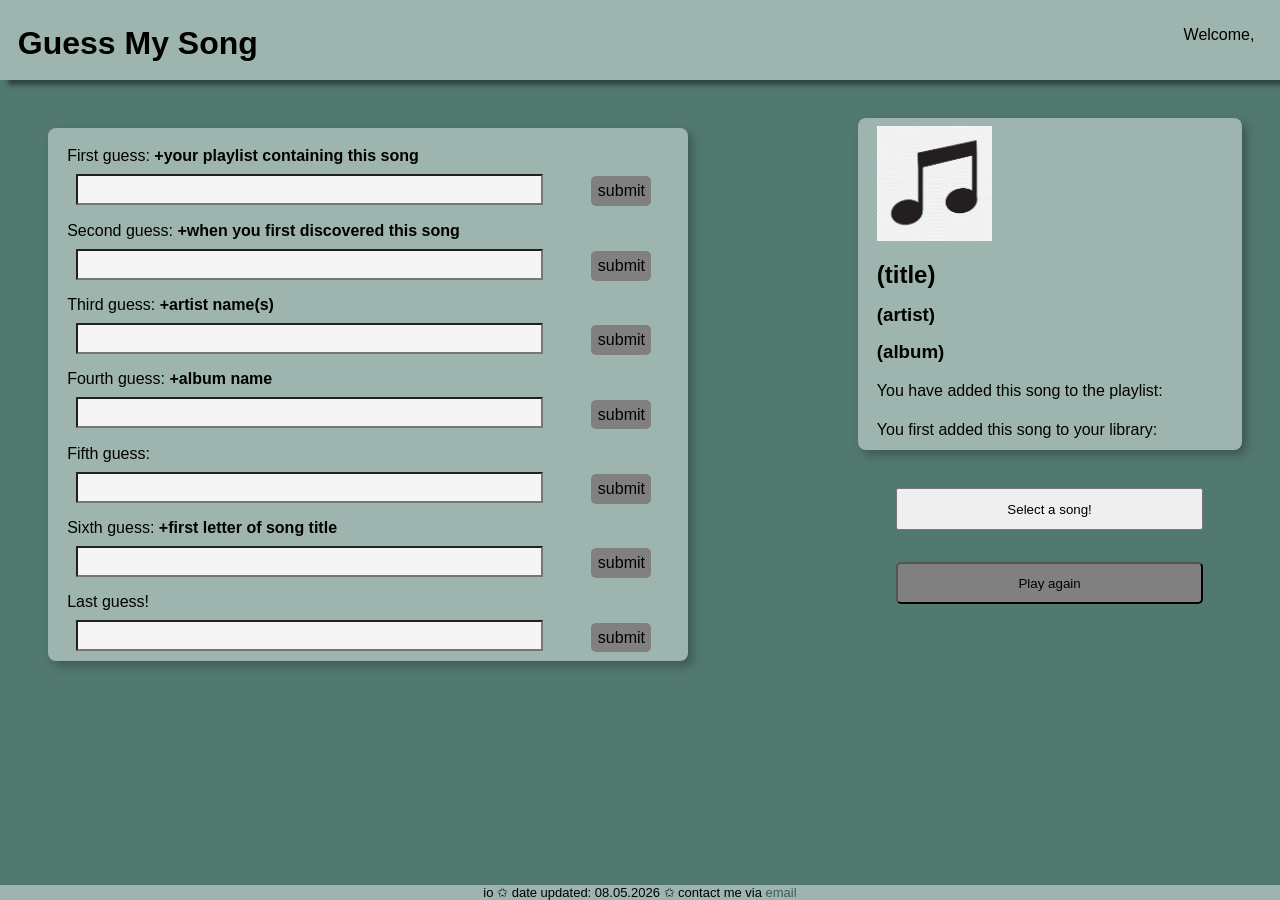
==== login-success.html @ 2dd5ab66 "reset button no longer looking crazy" ====
<!DOCTYPE html>
<html lang="en">
    <head>
        <title>Guess My Song</title>
        <meta charset="utf-8">
        <link rel="stylesheet" href="css/styles.css">
        <script src="js/script.js"></script>
        <meta name="viewport" content="width=device-width, initial-scale=1.0">
    </head>

    <body onload="requestProfile()">
        <div id="box">
            <header>
                <h1> &nbsp; Guess My Song</h1>
            </header>
    
            <nav>
                <p>Welcome, <span id="name"></span></p>
            </nav>
        </div>
        
        <main>
            <!-- <p>should eventually be multiselect but for now we'll do text areas and they'll have to guess perfectly</p>
            <p>
                on right should be a mockup of the song image stuff in spotify, so like a big square where the album art 
                will go, title and artist as normal. then under, it'll be a couple labels (playlists, genres). as clues 
                are given, things are filled in. and if someone guesses a song that shares traits with the actual answer, 
                those shared traits should be filled in. eg if the song is king for a day and i guess disasterology, ptv 
                should be filled in as the artist
            </p>
            <p>
                and then only the first guess stuff should propogate initially; the submit() function will validate the guess 
                and either end the game and call win() or will propogate the next set of guesses and add additional clues as 
                needed. the last guess stuff will call finalSubmit() which just validates guess and says whether they won or lost
            </p> -->
            <form>
                <div id="1">
                    <label for="guess1">First guess: <b>+your playlist containing this song</b></label>
                    <input type="text" id="answer1" name="answer1">
                    <label onclick="submit(1)" class="submit" id="submit1">submit</label>
                </div>

                <div id="2">
                    <label for="guess2">Second guess: <b>+when you first discovered this song</b></label>
                    <input type="text" id="answer2" name="answer2">
                    <label onclick="submit(2)" class="submit" id="submit2">submit</label>
                </div>
                
                <div id="3">
                    <label for="guess3">Third guess: <b>+artist name(s)</b></label>
                    <input type="text" id="answer3" name="answer3">
                    <label onclick="submit(3)" class="submit" id="submit3">submit</label>
                </div>
                
                <div id="4">
                    <label for="guess4">Fourth guess: <b>+album name</b></label>
                    <input type="text" id="answer4" name="answer4">
                    <label onclick="submit(4)" class="submit" id="submit4">submit</label>
                </div>
                
                <div id="5">
                    <label for="guess5">Fifth guess:</label>
                    <input type="text" id="answer5" name="answer5">
                    <label onclick="submit(5)" class="submit" id="submit5">submit</label>
                </div>
                
                <div id="6">
                    <label for="guess6">Sixth guess: <b>+first letter of song title</b></label>
                    <input type="text" id="answer6" name="answer6">
                    <label onclick="submit(6)" class="submit" id="submit6">submit</label>
                </div>
                
                <div id="7">
                    <label for="guess7">Last guess!</label>
                    <input type="text" id="answer7" name="answer7">
                    <label onclick="submitFinal()" class="submit" id="submit7">submit</label>
                </div>
            </form>

            <div id="display">
                <img src="images/blank.jpg" width="30%" height="30%" alt="" id="display-image">
                <h2 id="display-title">(title)</h2>
                <h3 id="display-artists">(artist)</h3>
                <h3 id="display-album">(album)</h3>
                <p>You have added this song to the playlist: <span id="display-playlist"></span></p>
                <p>You first added this song to your library: <span id="display-added"></span></p>
            </div>

            <div id="gamestate"style="margin-bottom: 1em;">
                <button onclick="start()" id="start" >Select a song!</button>
            </div>

            <div style="pointer-events: none; margin-top: 1em;" id="reset">
                <a href="index.html"><button id="reset-button" style="background-color: gray; border-radius: 5px;">Play again</button></a>
            </div>
        </main>
        <footer>
            <p>io ✩ date updated: 08.05.2026 ✩ contact me via <a href="mailto:eandepaul@gmail.com">email</a></p>
        </footer>
    </body>
</html>
---- css/styles.css ----
:root {
  --image_height: 100px;
}

/* CSS reset */
* {
    margin: 0;
    padding: 0;
    font-family:'Franklin Gothic Medium', 'Arial Narrow', Arial, sans-serif;
}

body {
    background-color: #52796F;
}

#box {
    position: sticky;
    top: 0;
    height: calc(var(--image_height) - 20px);
    width: 100%;
    background-color: #9eb5af;
    z-index: 0;
    box-shadow: 8px 5px 5px rgba(0, 0, 0, 0.45);
    margin-bottom: 0;
}

header {
    float: left;
    padding-top: 25px;
}

nav {
    float: right;
    margin: 1%;
    padding: 1%;
    position: sticky;
    z-index: 1;
}
nav ul {
    display: flex;
}
nav ul li {
    flex-direction: row;
    list-style-type: none;
    justify-content: space-evenly;
}
nav ul li a {
    text-decoration: none;
    padding: 15px 25px 15px 25px;
    color: rgb(10, 92, 40);
    border-radius: 15px;
    transition: 1s ease;
    padding: 10px 20px 10px 20px;
    margin-right: 1em;
    outline: 1px rgb(10, 92, 40) solid;
    box-shadow: #52796F 5px 5px;
}
nav ul li a.highlighted {
    outline: 1px rgb(10, 92, 40) solid;
    background-color: rgb(72, 110, 86);
    color: white;
}
nav ul li a:hover {
    box-shadow: none;
}

main {
    clear: both;
    width: 100%;
    height: 100%;
}
main ul {
    margin-left: 20px;
}
main p {
    text-indent: 2em;
    line-height: 1.5em;
}
main a {
    color: #689a8d;
    text-decoration: none;
    transition: 0.5s ease;
    border-bottom: 1px solid transparent;
}
main a:hover {
    border-color: #689a8d;
}

footer {
    font-size: small;
    position: fixed;
    bottom: 0;
    width: 100%;
    margin-top: 0;
    padding-top: 0;
    border-top: solid 1px #52796F;
    background-color: #9eb5af;
}
footer p {
    text-align: center;
}
footer a {
    color: #3c5a52;
    text-decoration: none;
    transition: 0.5s ease;
    border-bottom: 1px solid transparent;
}
footer a:hover {
    border-color: #689a8d;
    color: whitesmoke;
}

/* gameplay stuff!!!===========================================================================================================*/

form {
    width: 50%;
    float: left;
    margin: 3em;
    background-color: #9eb5af;
    border-radius: 8px;
    box-shadow: #3c5a52 5px 5px 10px;
}
form > * {
    padding: 3%;
    pointer-events: auto;
}

form input, form button {
    pointer-events: none;
    display: inline;
    float: left;
    margin: 1.5%;
    padding: 1%;
}
form button {
    float: right;
    margin-left: 0;
}
form label {
    display: block;
    clear: both;
}
form label.submit {
    display: inline;
    background-color: gray;
    border-radius: 5px;
    padding: 0.4em;
    position: relative;
    top: 1.1em;
    left: 3em;
    pointer-events: none;
}
form label.submit:hover {
    background-color: lightgray;
    box-shadow: #3c5a52 2.5px 2.5px 5px;
}
form input {
    width: 75%;
    margin-right: 0;
    pointer-events: none;
    background-color: whitesmoke;
}

#display {
    width: 30%;
    float: right;
    margin: 3%;
    background-color: #9eb5af;
    border-radius: 8px;
    box-shadow: #3c5a52 5px 5px 10px;
}
#display p, #display img, #display h3, #display h2 {
    text-indent: 0;
    padding: 2% 5%;
}

#gamestate, #reset {
    width: 30%;
    float: right;
    margin: 3%;
    margin-top: 0;
    border-radius: 8px;
}
#gamestate button, #reset a button {
    width: 80%;
    margin: 0 10%;
    padding: 3% 0;
}


/* media queries */
@media (max-width: 800px) {
    nav ul li a {
        padding: 10px 20px 10px 20px;
    }
}

@media (max-width: 600px) {
    nav {
        top: 0;
    }

    nav ul li a {
        padding: 5px 10px 5px 10px;
        font-size: small;
    }
}
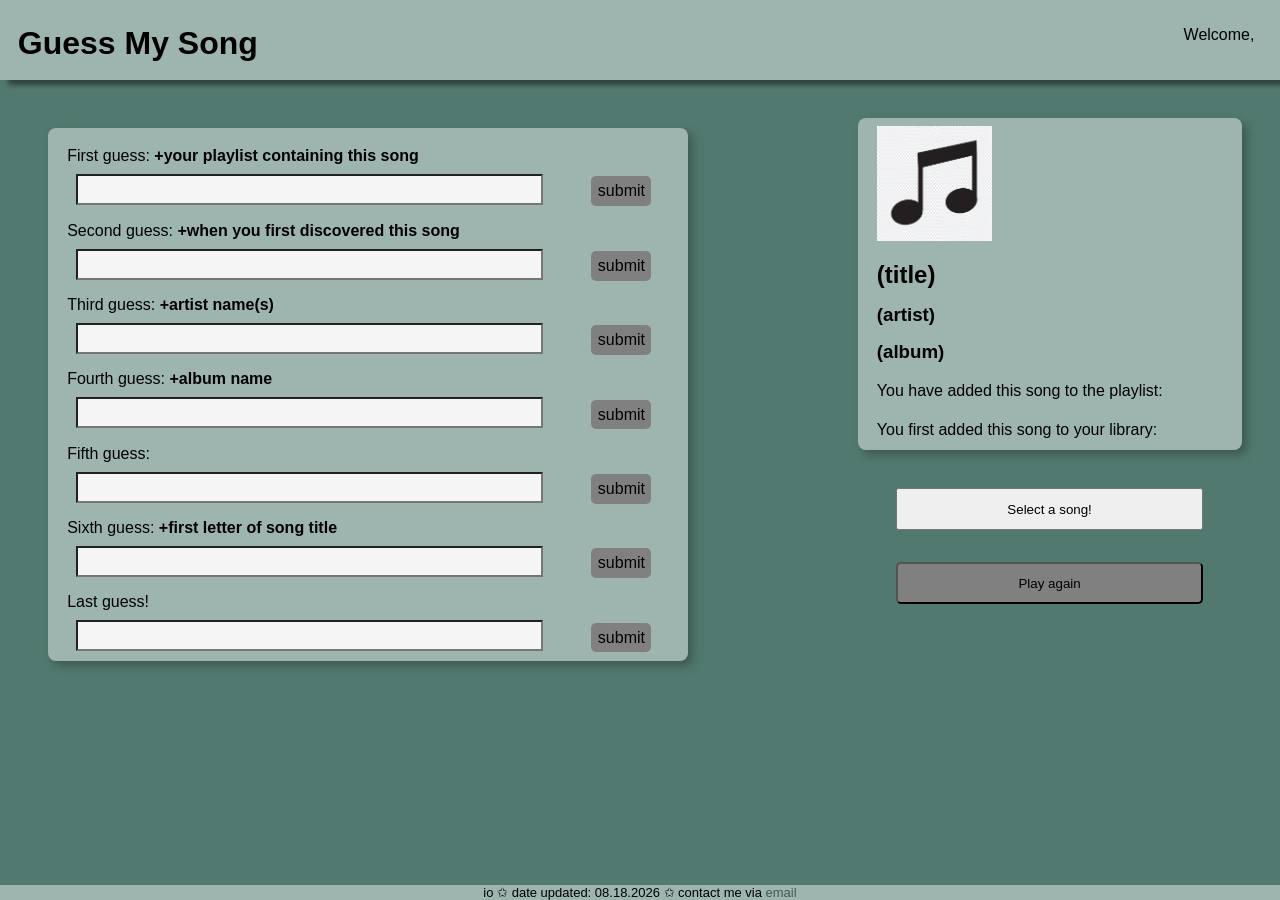
==== commit 464c16a2: "testing" ====
--- a/login-success.html
+++ b/login-success.html
@@ -4,6 +4,7 @@
         <title>Guess My Song</title>
         <meta charset="utf-8">
         <link rel="stylesheet" href="css/styles.css">
+        <link rel="shortcut icon" type="image/x-icon" href="images/blank.jpg">
         <script src="js/script.js"></script>
         <meta name="viewport" content="width=device-width, initial-scale=1.0">
     </head>
@@ -91,11 +92,11 @@
             </div>
 
             <div style="pointer-events: none; margin-top: 1em;" id="reset">
-                <a href="index.html"><button id="reset-button" style="background-color: gray; border-radius: 5px;">Play again</button></a>
+                <a href="index.html"><button id="reset-button" style="background-color: gray; border-radius: 5px; text-decoration: none;">Play again</button></a>
             </div>
         </main>
         <footer>
-            <p>io ✩ date updated: 08.05.2026 ✩ contact me via <a href="mailto:eandepaul@gmail.com">email</a></p>
+            <p>io ✩ date updated: 08.18.2026 ✩ contact me via <a href="mailto:eandepaul@gmail.com">email</a></p>
         </footer>
     </body>
 </html>
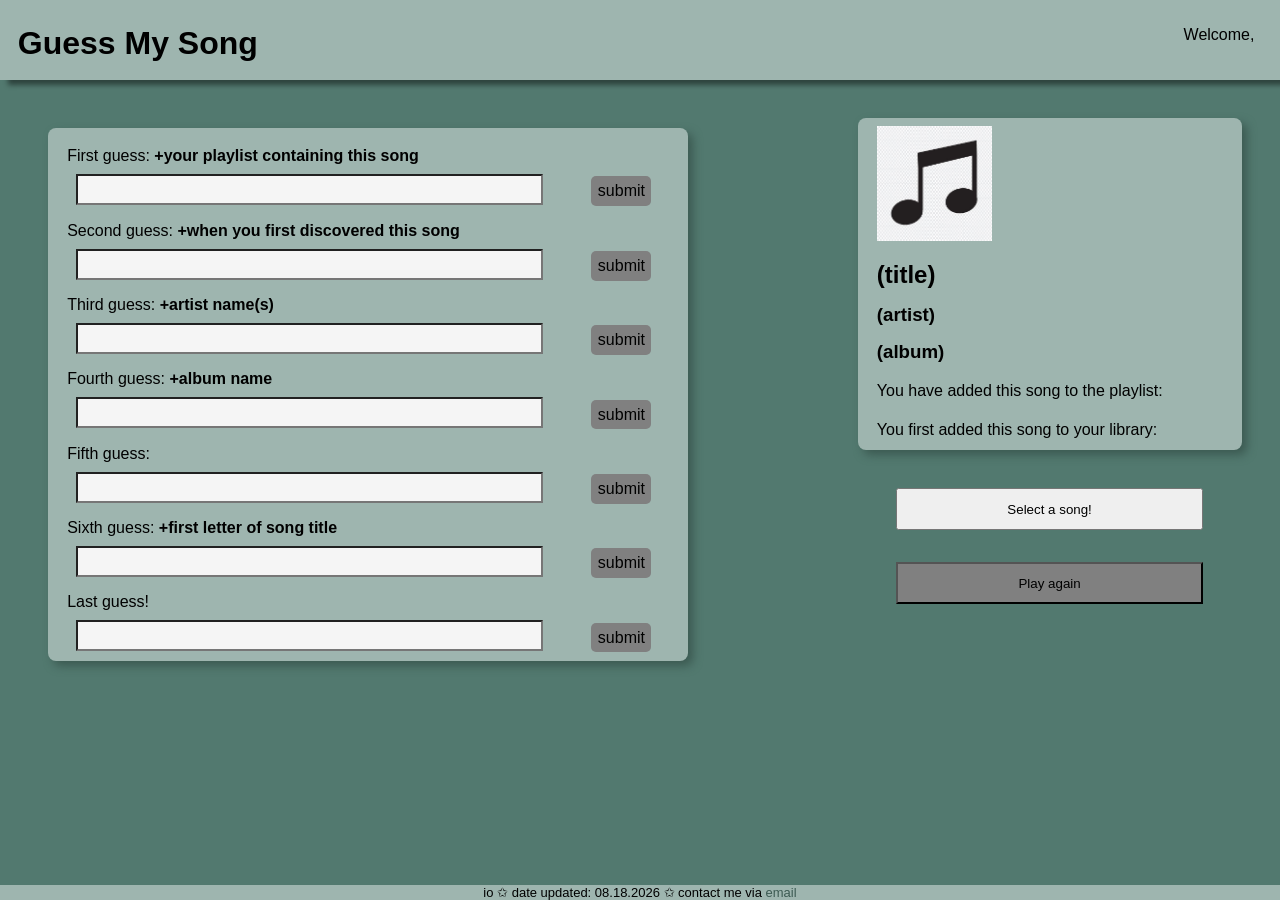
==== commit 1e6ec2a7: "minor aesthetic tweaks" ====
--- a/login-success.html
+++ b/login-success.html
@@ -92,7 +92,7 @@
             </div>
 
             <div style="pointer-events: none; margin-top: 1em;" id="reset">
-                <a href="index.html"><button id="reset-button" style="background-color: gray; border-radius: 5px; text-decoration: none;">Play again</button></a>
+                <a href="index.html"><button id="reset-button">Play again</button></a>
             </div>
         </main>
         <footer>
--- a/css/styles.css
+++ b/css/styles.css
@@ -161,6 +161,15 @@
     background-color: whitesmoke;
 }
 
+#reset-button {
+    background-color: gray; 
+    /* border-radius: 5px;  */
+    text-decoration: none;
+}
+#reset-button:hover {
+    text-decoration: none;
+}
+
 #display {
     width: 30%;
     float: right;
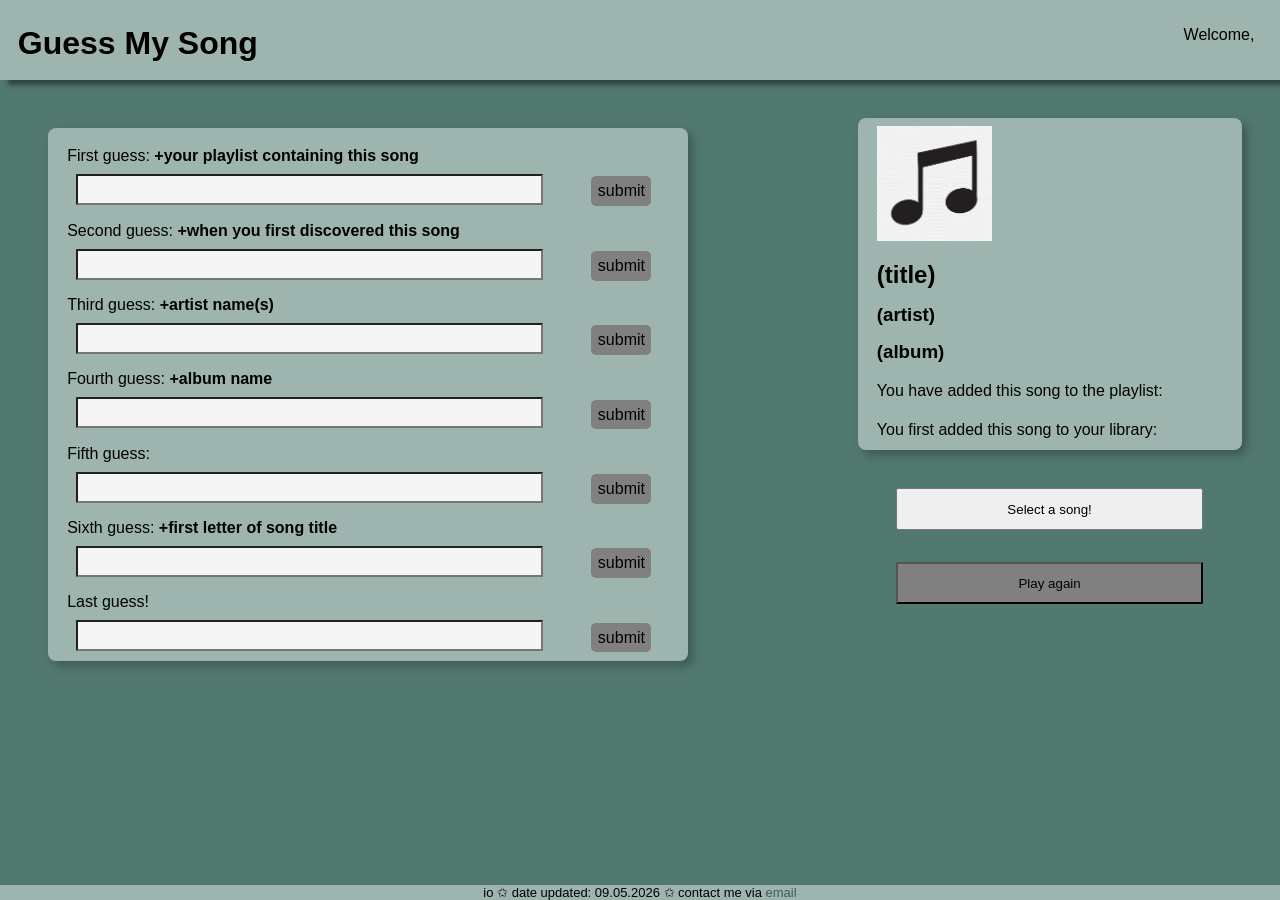
==== commit 2c44971e: "minor aesthetic tweaks" ====
--- a/login-success.html
+++ b/login-success.html
@@ -92,11 +92,11 @@
             </div>
 
             <div style="pointer-events: none; margin-top: 1em;" id="reset">
-                <a href="index.html"><button id="reset-button">Play again</button></a>
+                <a href="index.html"><button id="reset-button" style="background-color: gray">Play again</button></a>
             </div>
         </main>
         <footer>
-            <p>io ✩ date updated: 08.18.2026 ✩ contact me via <a href="mailto:eandepaul@gmail.com">email</a></p>
+            <p>io ✩ date updated: 09.05.2026 ✩ contact me via <a href="mailto:eandepaul@gmail.com">email</a></p>
         </footer>
     </body>
 </html>
